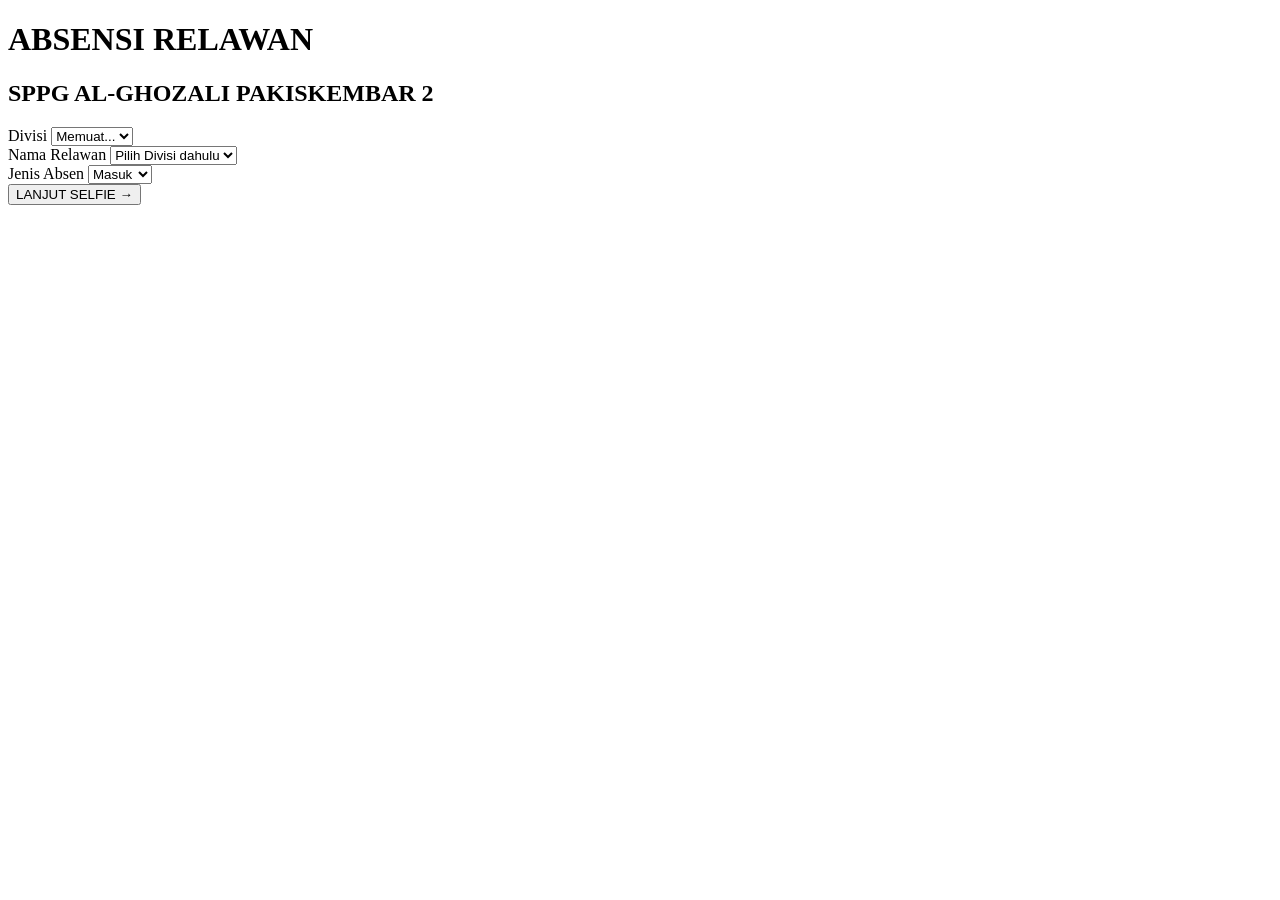
==== index.html @ 818ebdbd "index.html" ====
<!DOCTYPE html>
<html lang="id">
<head>

<meta charset="UTF-8">
<meta name="viewport" content="width=device-width, initial-scale=1.0">

<title>Absensi Relawan SPPG</title>

<link rel="stylesheet" href="style.css">

</head>

<body>

<div class="container">

    <div class="card">

        <h1>ABSENSI RELAWAN</h1>

        <h2>SPPG AL-GHOZALI PAKISKEMBAR 2</h2>

        <div class="form-group">

            <label>Divisi</label>

            <select id="divisi">
                <option>Memuat...</option>
            </select>

        </div>

        <div class="form-group">

            <label>Nama Relawan</label>

            <select id="relawan">

                <option>Pilih Divisi dahulu</option>

            </select>

        </div>

        <div class="form-group">

            <label>Jenis Absen</label>

            <select id="jenis">

                <option value="Masuk">Masuk</option>
                <option value="Pulang">Pulang</option>

            </select>

        </div>

        <button id="btnLanjut">

            LANJUT SELFIE →

        </button>

    </div>

</div>

<script src="script.js"></script>

</body>
</html>
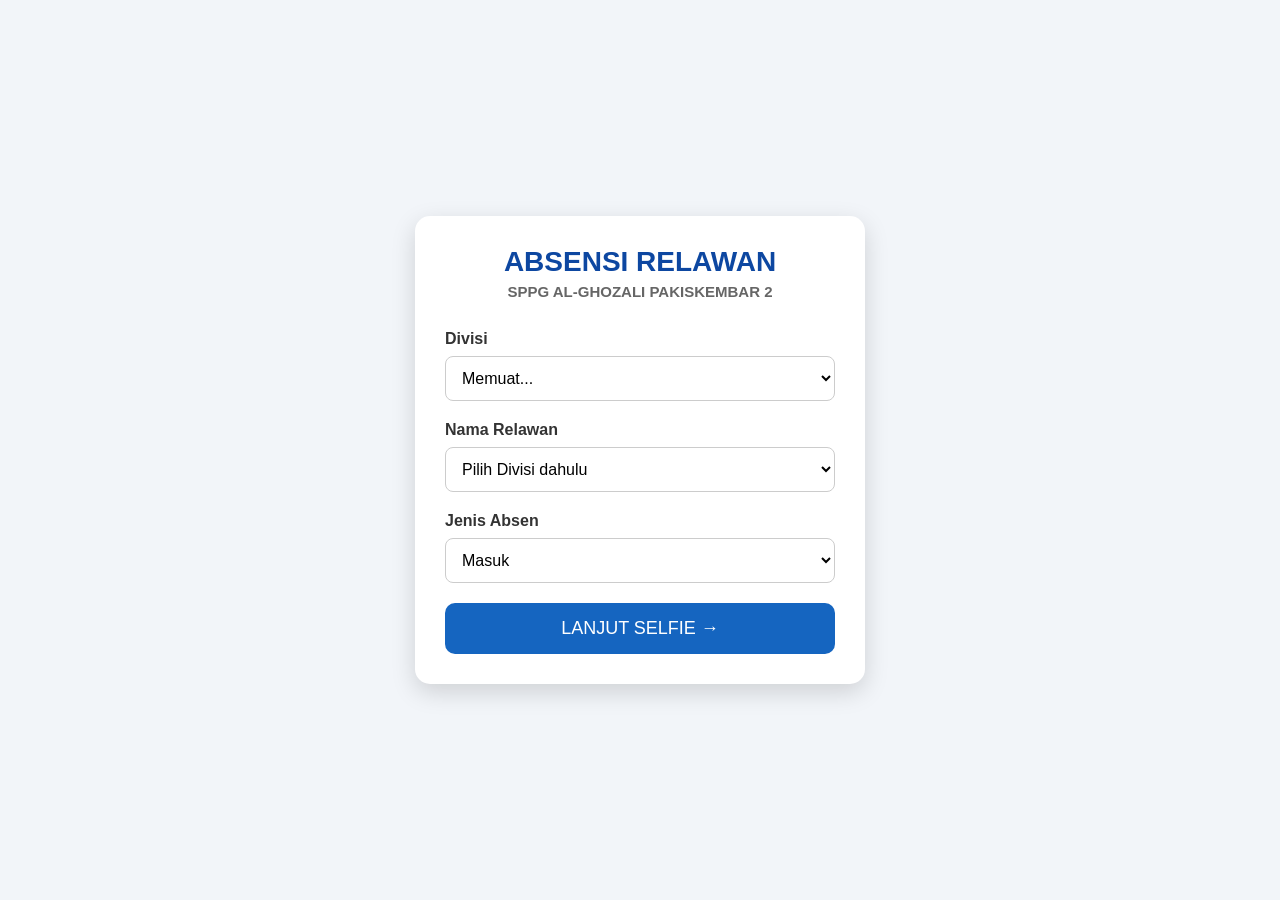
==== commit 331e89c7: "index.html" ====
--- a/index.html
+++ b/index.html
@@ -56,11 +56,12 @@
 
         </div>
 
-        <button id="btnLanjut">
+       <button id="btnLanjut" disabled>
 
-            LANJUT SELFIE →
+    LANJUT SELFIE →
 
-        </button>
+</button>
+        
 
     </div>
 
--- a/style.css
+++ b/style.css
@@ -0,0 +1,155 @@
+*{
+    margin:0;
+    padding:0;
+    box-sizing:border-box;
+    font-family:Arial, Helvetica, sans-serif;
+}
+
+body{
+
+    background:#f2f5f9;
+
+    display:flex;
+
+    justify-content:center;
+
+    align-items:center;
+
+    min-height:100vh;
+
+    padding:20px;
+
+}
+
+.container{
+
+    width:100%;
+    max-width:450px;
+
+}
+
+.card{
+
+    background:#ffffff;
+
+    border-radius:15px;
+
+    padding:30px;
+
+    box-shadow:0 8px 25px rgba(0,0,0,.15);
+
+}
+
+h1{
+
+    text-align:center;
+
+    color:#0D47A1;
+
+    font-size:28px;
+
+}
+
+h2{
+
+    text-align:center;
+
+    color:#666;
+
+    font-size:15px;
+
+    margin-top:5px;
+
+    margin-bottom:30px;
+
+}
+
+.form-group{
+
+    margin-bottom:20px;
+
+}
+
+label{
+
+    display:block;
+
+    margin-bottom:8px;
+
+    font-weight:bold;
+
+    color:#333;
+
+}
+
+select{
+
+    width:100%;
+
+    padding:12px;
+
+    border-radius:8px;
+
+    border:1px solid #ccc;
+
+    font-size:16px;
+
+    background:white;
+
+}
+
+button{
+
+    width:100%;
+
+    padding:15px;
+
+    border:none;
+
+    border-radius:10px;
+
+    background:#1565C0;
+
+    color:white;
+
+    font-size:18px;
+
+    cursor:pointer;
+
+    transition:.3s;
+
+}
+
+button:hover{
+
+    background:#0D47A1;
+
+}
+
+button:active{
+
+    transform:scale(.98);
+
+}
+
+@media(max-width:480px){
+
+.card{
+
+    padding:20px;
+
+}
+
+h1{
+
+    font-size:23px;
+
+}
+
+button{
+
+    font-size:16px;
+
+}
+
+}
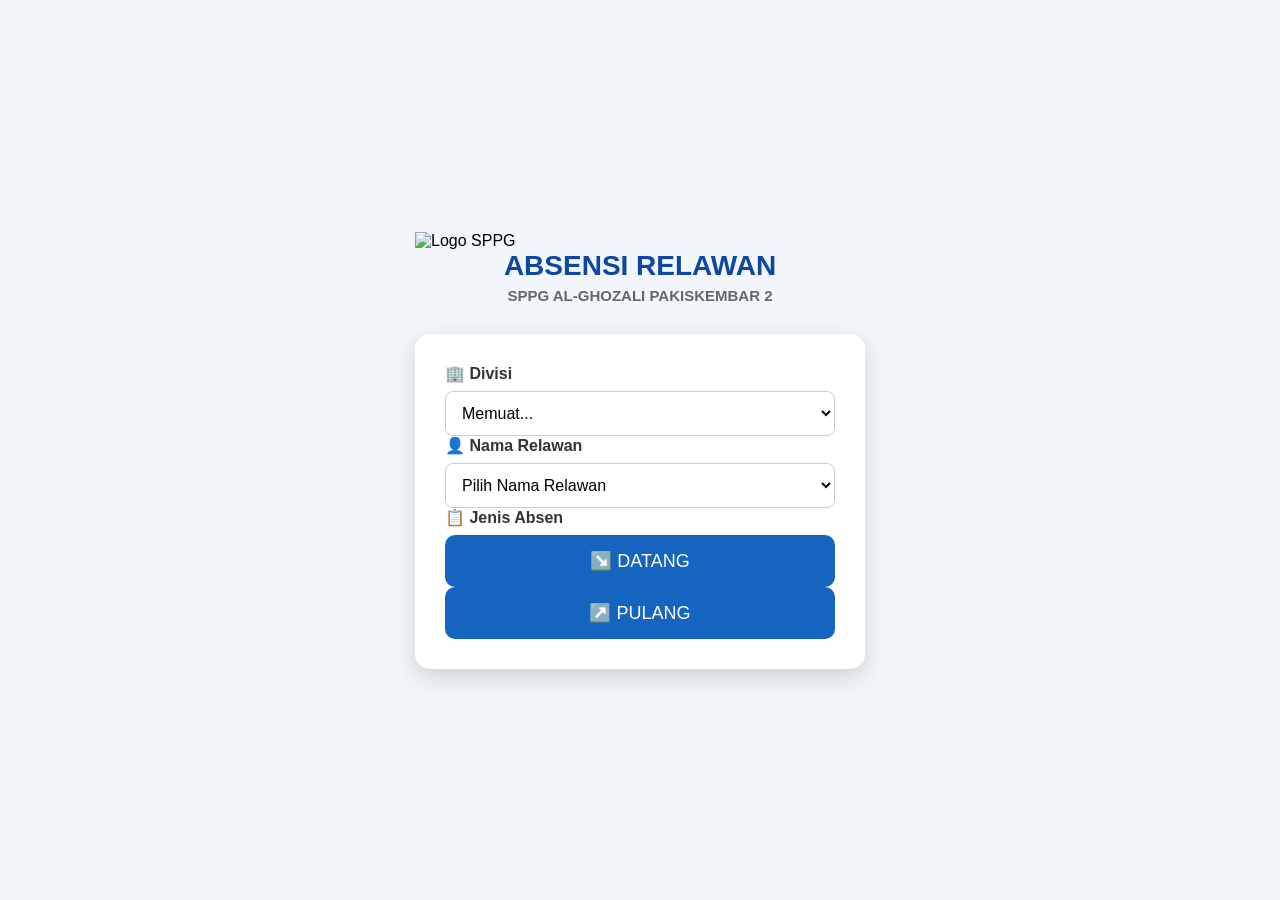
==== commit 5e4fdb93: "index.html" ====
--- a/index.html
+++ b/index.html
@@ -1,67 +1,78 @@
 <!DOCTYPE html>
 <html lang="id">
 <head>
+    <meta charset="UTF-8">
+    <meta name="viewport" content="width=device-width, initial-scale=1.0">
 
-<meta charset="UTF-8">
-<meta name="viewport" content="width=device-width, initial-scale=1.0">
+    <title>Absensi Relawan SPPG</title>
 
-<title>Absensi Relawan SPPG</title>
-
-<link rel="stylesheet" href="style.css">
-
+    <link rel="stylesheet" href="style.css">
 </head>
 
 <body>
 
 <div class="container">
 
-    <div class="card">
+    <!-- HEADER -->
+
+    <div class="header">
+
+        <img src="logo.png" class="logo" alt="Logo SPPG">
 
         <h1>ABSENSI RELAWAN</h1>
 
         <h2>SPPG AL-GHOZALI PAKISKEMBAR 2</h2>
 
-        <div class="form-group">
+        <div id="tanggal"></div>
 
-            <label>Divisi</label>
+        <div id="jam"></div>
 
-            <select id="divisi">
-                <option>Memuat...</option>
-            </select>
+    </div>
+
+
+    <!-- CARD -->
+
+    <div class="card">
+
+        <!-- DIVISI -->
+
+        <label>
+            🏢 Divisi
+        </label>
+
+        <select id="divisi">
+            <option value="">Pilih Divisi</option>
+        </select>
+
+
+        <!-- RELAWAN -->
+
+        <label>
+            👤 Nama Relawan
+        </label>
+
+        <select id="relawan">
+            <option value="">Pilih Nama Relawan</option>
+        </select>
+
+
+        <!-- JENIS ABSEN -->
+
+        <label>
+            📋 Jenis Absen
+        </label>
+
+        <div class="jenis-container">
+
+            <button id="btnDatang" class="btnJenis datang">
+                ↘️ DATANG
+            </button>
+
+            <button id="btnPulang" class="btnJenis pulang">
+                ↗️ PULANG
+            </button>
 
         </div>
-
-        <div class="form-group">
-
-            <label>Nama Relawan</label>
-
-            <select id="relawan">
-
-                <option>Pilih Divisi dahulu</option>
-
-            </select>
-
-        </div>
-
-        <div class="form-group">
-
-            <label>Jenis Absen</label>
-
-            <select id="jenis">
-
-                <option value="Masuk">Masuk</option>
-                <option value="Pulang">Pulang</option>
-
-            </select>
-
-        </div>
-
-       <button id="btnLanjut" disabled>
-
-    LANJUT SELFIE →
-
-</button>
-        
 
     </div>
 
--- a/style.css
+++ b/style.css
@@ -153,3 +153,13 @@
 }
 
 }
+button:disabled{
+    background:#bdbdbd;
+    color:#666;
+    cursor:not-allowed;
+    opacity:0.7;
+}
+
+button:not(:disabled){
+    cursor:pointer;
+}
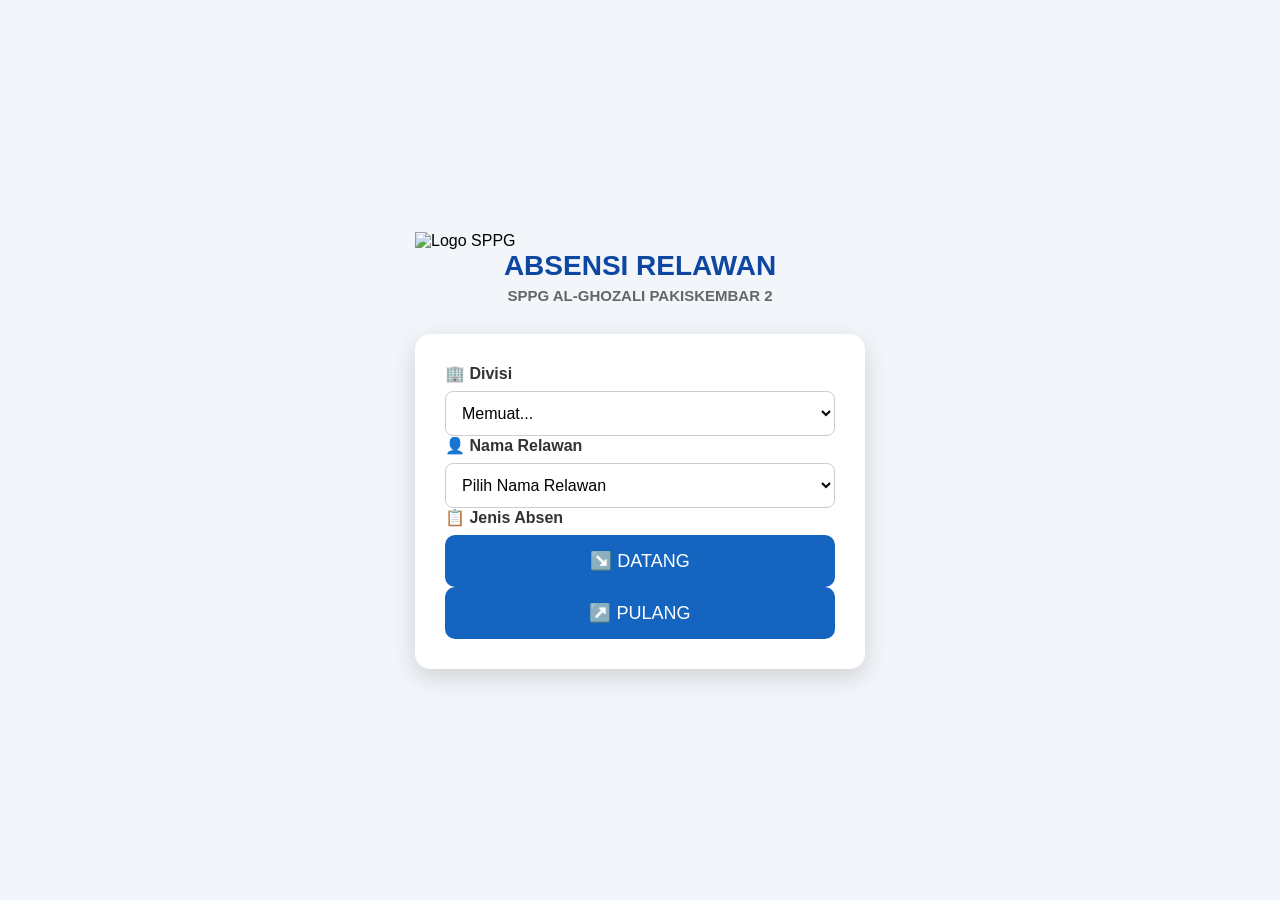
==== commit 8d857703: "index.html" ====
--- a/index.html
+++ b/index.html
@@ -58,21 +58,19 @@
 
         <!-- JENIS ABSEN -->
 
-        <label>
-            📋 Jenis Absen
-        </label>
+       <label>📋 Jenis Absen</label>
 
-        <div class="jenis-container">
+<div class="jenis-container">
 
-            <button id="btnDatang" class="btnJenis datang">
-                ↘️ DATANG
-            </button>
+    <button type="button" id="btnDatang" class="btnJenis datang">
+        ↘️ DATANG
+    </button>
 
-            <button id="btnPulang" class="btnJenis pulang">
-                ↗️ PULANG
-            </button>
+    <button type="button" id="btnPulang" class="btnJenis pulang">
+        ↗️ PULANG
+    </button>
 
-        </div>
+</div>
 
     </div>
 
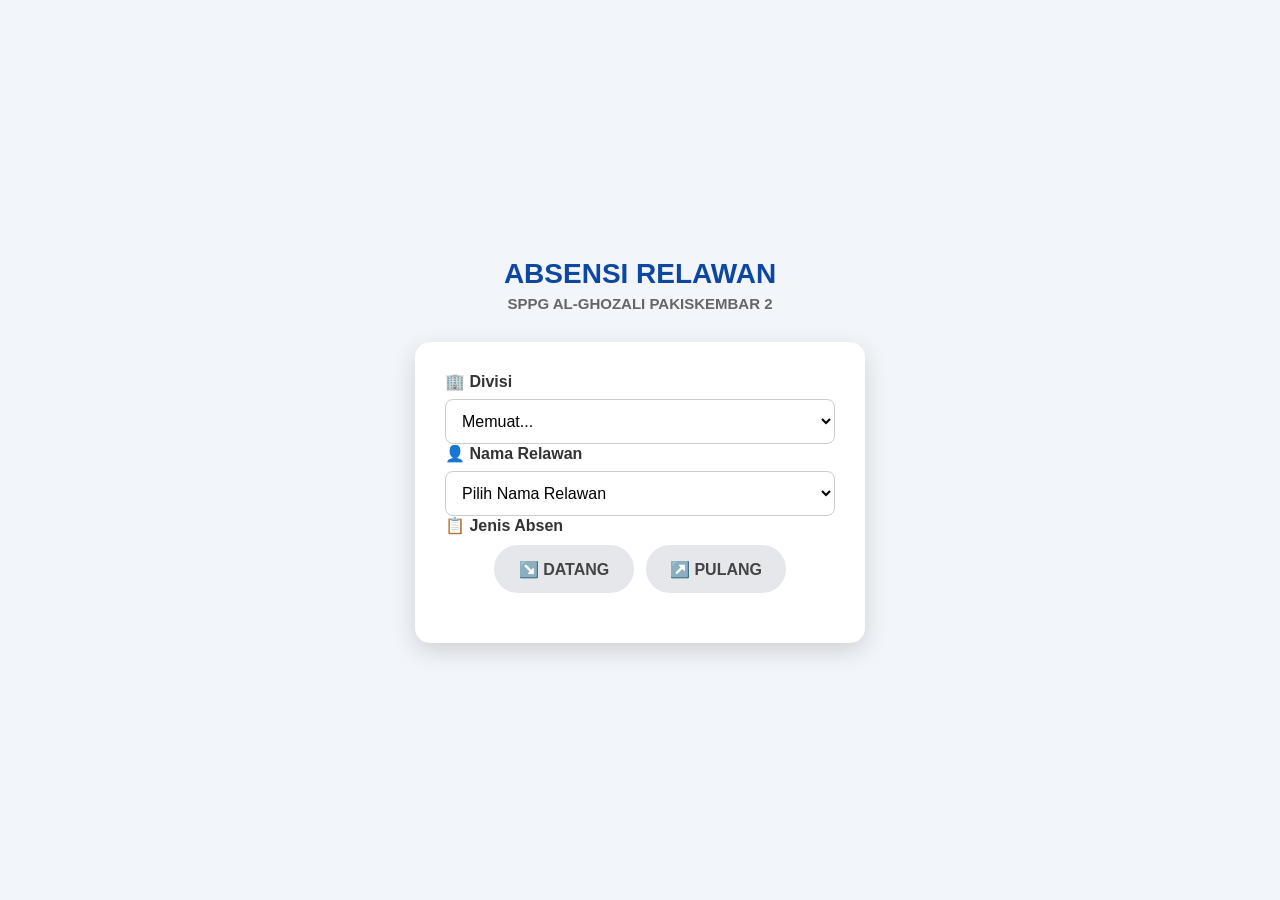
==== commit 21431b29: "index.html" ====
--- a/index.html
+++ b/index.html
@@ -17,8 +17,7 @@
 
     <div class="header">
 
-        <img src="logo.png" class="logo" alt="Logo SPPG">
-
+        
         <h1>ABSENSI RELAWAN</h1>
 
         <h2>SPPG AL-GHOZALI PAKISKEMBAR 2</h2>
--- a/style.css
+++ b/style.css
@@ -163,3 +163,49 @@
 button:not(:disabled){
     cursor:pointer;
 }
+
+/* ===== JENIS ABSEN ===== */
+
+.jenis-container{
+    display:flex;
+    justify-content:center;
+    gap:12px;
+    margin-top:10px;
+    margin-bottom:20px;
+}
+
+.btnJenis{
+
+    width:140px;
+    height:48px;
+
+    border:none;
+    border-radius:30px;
+
+    font-size:16px;
+    font-weight:bold;
+
+    cursor:pointer;
+
+    background:#E5E7EB;
+    color:#444;
+
+    transition:.25s;
+}
+
+.btnJenis:hover{
+    transform:translateY(-2px);
+}
+
+.btnJenis.active{
+    color:white;
+    transform:scale(1.05);
+}
+
+.btnJenis.datang.active{
+    background:#16A34A;
+}
+
+.btnJenis.pulang.active{
+    background:#2563EB;
+}
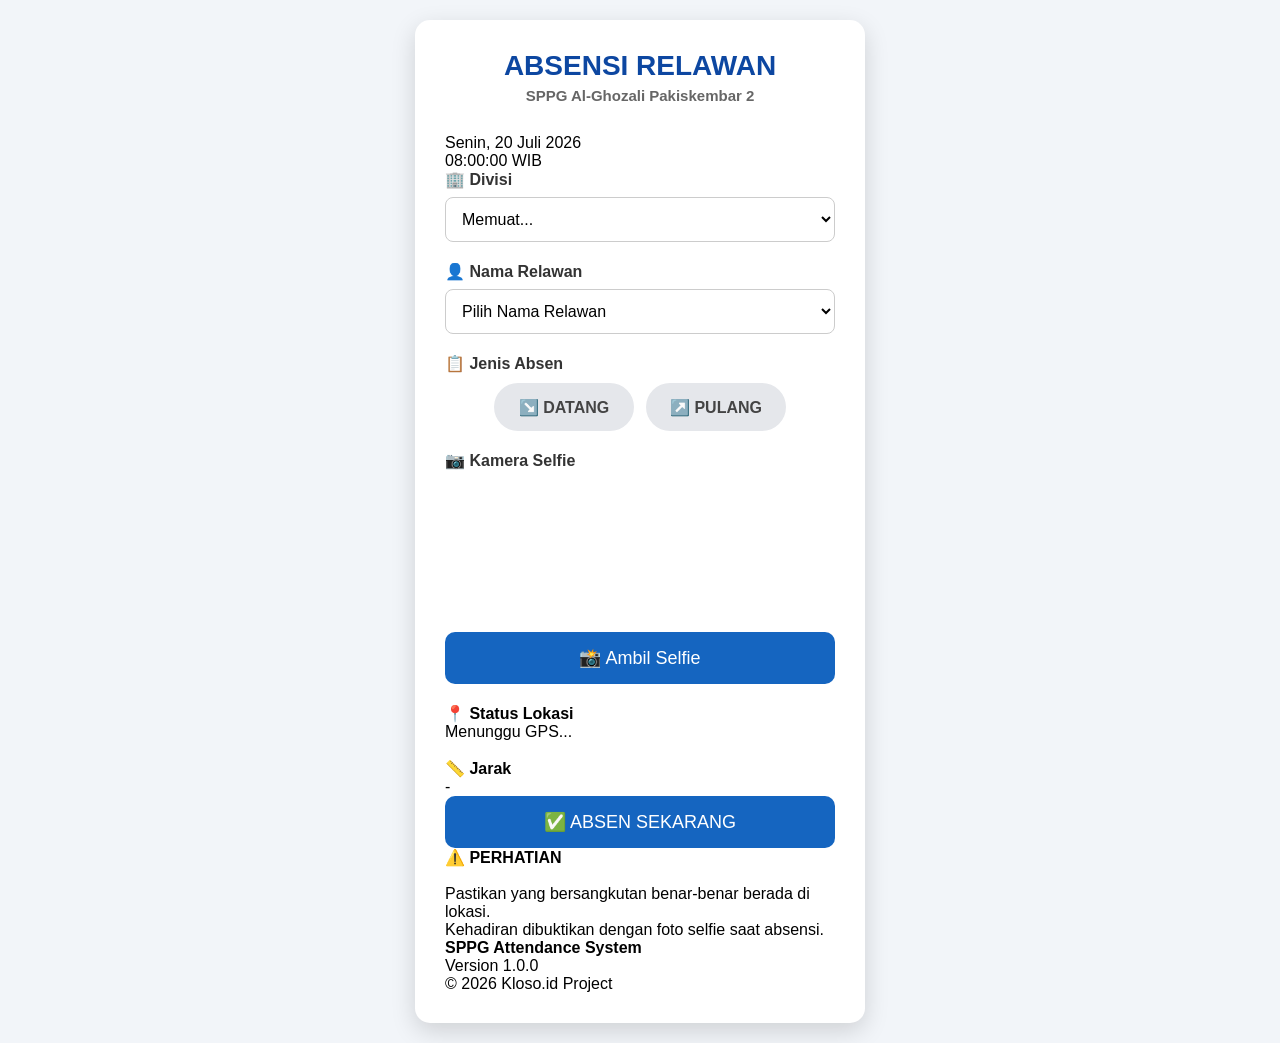
==== commit d9005e3b: "index.html" ====
--- a/index.html
+++ b/index.html
@@ -1,77 +1,97 @@
 <!DOCTYPE html>
 <html lang="id">
 <head>
-    <meta charset="UTF-8">
-    <meta name="viewport" content="width=device-width, initial-scale=1.0">
-
-    <title>Absensi Relawan SPPG</title>
-
-    <link rel="stylesheet" href="style.css">
+<meta charset="UTF-8">
+<meta name="viewport" content="width=device-width, initial-scale=1.0">
+<title>SPPG Attendance System</title>
+<link rel="stylesheet" href="style.css">
 </head>
-
 <body>
 
 <div class="container">
 
-    <!-- HEADER -->
+  <div class="card">
 
     <div class="header">
+      <h1>ABSENSI RELAWAN</h1>
+      <h2>SPPG Al-Ghozali Pakiskembar 2</h2>
 
-        
-        <h1>ABSENSI RELAWAN</h1>
-
-        <h2>SPPG AL-GHOZALI PAKISKEMBAR 2</h2>
-
-        <div id="tanggal"></div>
-
-        <div id="jam"></div>
-
+      <div class="datetime">
+        <div id="tanggal">Senin, 20 Juli 2026</div>
+        <div id="jam">08:00:00 WIB</div>
+      </div>
     </div>
 
+    <div class="form-group">
+      <label>🏢 Divisi</label>
+      <select id="divisi">
+        <option value="">Pilih Divisi</option>
+      </select>
+    </div>
 
-    <!-- CARD -->
+    <div class="form-group">
+      <label>👤 Nama Relawan</label>
+      <select id="relawan">
+        <option value="">Pilih Nama Relawan</option>
+      </select>
+    </div>
 
-    <div class="card">
+    <div class="form-group">
+      <label>📋 Jenis Absen</label>
 
-        <!-- DIVISI -->
+      <div class="jenis-container">
+        <button type="button" id="btnDatang" class="btnJenis datang">↘️ DATANG</button>
+        <button type="button" id="btnPulang" class="btnJenis pulang">↗️ PULANG</button>
+      </div>
+    </div>
 
-        <label>
-            🏢 Divisi
-        </label>
+    <div class="form-group">
+      <label>📷 Kamera Selfie</label>
 
-        <select id="divisi">
-            <option value="">Pilih Divisi</option>
-        </select>
+      <div class="camera-box">
+        <video id="video" autoplay playsinline></video>
+      </div>
 
+      <button type="button" id="btnSelfie" class="btnAbsen">
+        📸 Ambil Selfie
+      </button>
 
-        <!-- RELAWAN -->
+      <canvas id="canvas" style="display:none;"></canvas>
 
-        <label>
-            👤 Nama Relawan
-        </label>
+      <img id="preview" style="display:none;width:100%;margin-top:15px;border-radius:12px;">
+    </div>
 
-        <select id="relawan">
-            <option value="">Pilih Nama Relawan</option>
-        </select>
+    <div class="info-box">
+      <strong>📍 Status Lokasi</strong>
+      <div id="statusLokasi">Menunggu GPS...</div>
 
+      <br>
 
-        <!-- JENIS ABSEN -->
+      <strong>📏 Jarak</strong>
+      <div id="jarak">-</div>
+    </div>
 
-       <label>📋 Jenis Absen</label>
-
-<div class="jenis-container">
-
-    <button type="button" id="btnDatang" class="btnJenis datang">
-        ↘️ DATANG
+    <button id="btnAbsen" class="btnAbsen">
+      ✅ ABSEN SEKARANG
     </button>
 
-    <button type="button" id="btnPulang" class="btnJenis pulang">
-        ↗️ PULANG
+    <button id="btnReset" class="btnReset" style="display:none;">
+      🔄 ABSEN LAGI
     </button>
 
-</div>
+    <div class="warning">
+      <strong>⚠️ PERHATIAN</strong><br><br>
+      Pastikan yang bersangkutan benar-benar berada di lokasi.<br>
+      Kehadiran dibuktikan dengan foto selfie saat absensi.
+    </div>
 
+    <div class="footer">
+      <strong>SPPG Attendance System</strong><br>
+      Version 1.0.0<br>
+      © 2026 Kloso.id Project
     </div>
+
+  </div>
 
 </div>
 
--- a/style.css
+++ b/style.css
@@ -1,3 +1,10 @@
+/* =====================================================
+   SPPG ATTENDANCE SYSTEM
+   style.css (Draft)
+   Version : 1.0.0
+   © 2026 Kloso.id Project
+===================================================== */
+
 *{
     margin:0;
     padding:0;
@@ -6,153 +13,80 @@
 }
 
 body{
-
     background:#f2f5f9;
-
     display:flex;
-
     justify-content:center;
-
     align-items:center;
-
     min-height:100vh;
-
     padding:20px;
-
 }
 
 .container{
-
     width:100%;
     max-width:450px;
-
 }
 
 .card{
-
     background:#ffffff;
-
     border-radius:15px;
-
     padding:30px;
-
     box-shadow:0 8px 25px rgba(0,0,0,.15);
-
 }
 
 h1{
-
     text-align:center;
-
     color:#0D47A1;
-
     font-size:28px;
-
 }
 
 h2{
-
     text-align:center;
-
     color:#666;
-
     font-size:15px;
-
     margin-top:5px;
-
     margin-bottom:30px;
-
 }
 
 .form-group{
-
     margin-bottom:20px;
-
 }
 
 label{
-
     display:block;
-
     margin-bottom:8px;
-
     font-weight:bold;
-
     color:#333;
-
 }
 
 select{
-
     width:100%;
-
     padding:12px;
-
     border-radius:8px;
-
     border:1px solid #ccc;
-
     font-size:16px;
-
     background:white;
-
 }
 
 button{
-
     width:100%;
-
     padding:15px;
-
     border:none;
-
     border-radius:10px;
-
     background:#1565C0;
-
     color:white;
-
     font-size:18px;
-
     cursor:pointer;
-
     transition:.3s;
-
 }
 
 button:hover{
-
     background:#0D47A1;
-
 }
 
 button:active{
-
     transform:scale(.98);
-
 }
 
-@media(max-width:480px){
-
-.card{
-
-    padding:20px;
-
-}
-
-h1{
-
-    font-size:23px;
-
-}
-
-button{
-
-    font-size:16px;
-
-}
-
-}
 button:disabled{
     background:#bdbdbd;
     color:#666;
@@ -175,21 +109,15 @@
 }
 
 .btnJenis{
-
     width:140px;
     height:48px;
-
     border:none;
     border-radius:30px;
-
     font-size:16px;
     font-weight:bold;
-
     cursor:pointer;
-
     background:#E5E7EB;
     color:#444;
-
     transition:.25s;
 }
 
@@ -209,3 +137,23 @@
 .btnJenis.pulang.active{
     background:#2563EB;
 }
+
+@media(max-width:480px){
+    .card{
+        padding:20px;
+    }
+
+    h1{
+        font-size:23px;
+    }
+
+    button{
+        font-size:16px;
+    }
+}
+
+/* Catatan:
+   Ini adalah draft yang berasal dari CSS Anda saat ini.
+   Berikutnya saya akan membuat versi FINAL dengan tampilan
+   modern (header baru, jam digital, kamera, GPS, footer, dsb).
+*/
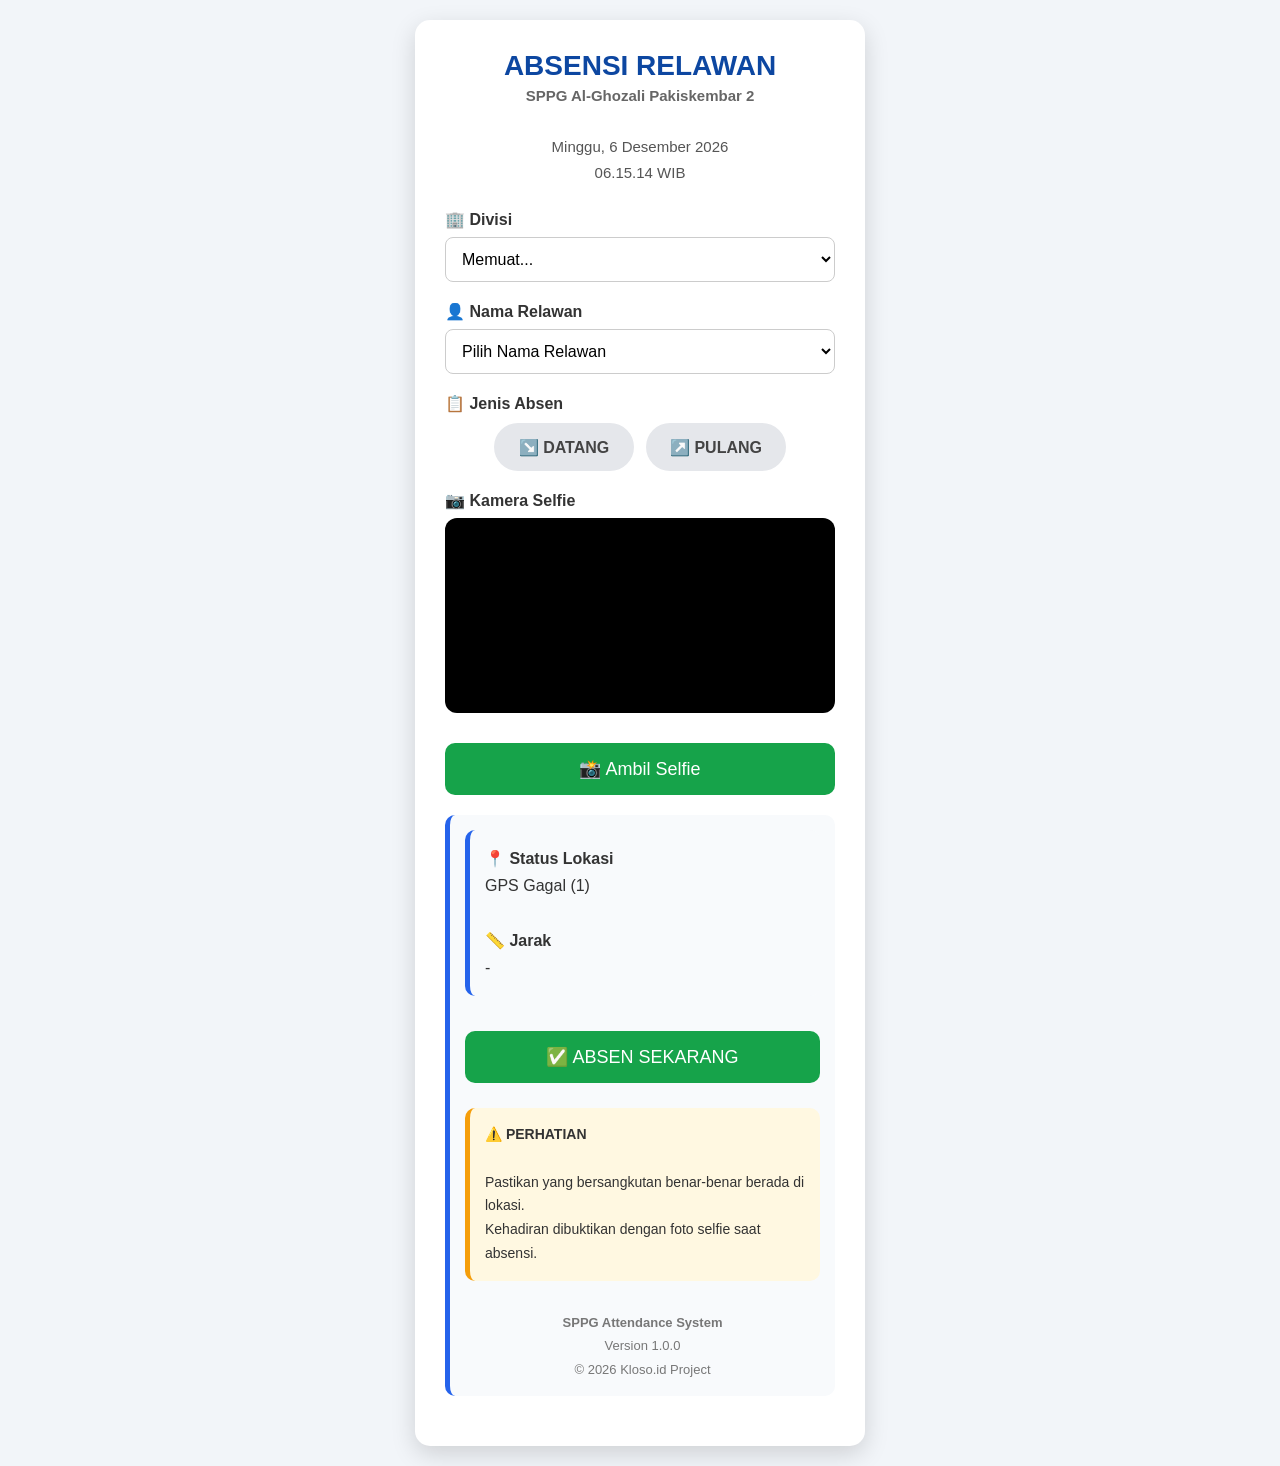
==== commit 98885794: "index.html" ====
--- a/index.html
+++ b/index.html
@@ -62,14 +62,17 @@
     </div>
 
     <div class="info-box">
-      <strong>📍 Status Lokasi</strong>
-      <div id="statusLokasi">Menunggu GPS...</div>
+  <div class="info-box">
 
-      <br>
+    <strong>📍 Status Lokasi</strong>
+    <div id="statusLokasi">Menunggu GPS...</div>
 
-      <strong>📏 Jarak</strong>
-      <div id="jarak">-</div>
-    </div>
+    <br>
+
+    <strong>📏 Jarak</strong>
+    <div id="jarak">-</div>
+
+</div>
 
     <button id="btnAbsen" class="btnAbsen">
       ✅ ABSEN SEKARANG
--- a/style.css
+++ b/style.css
@@ -151,7 +151,97 @@
         font-size:16px;
     }
 }
-
+/* ===== HEADER ===== */
+
+.header{
+    text-align:center;
+    margin-bottom:25px;
+}
+
+.datetime{
+    margin-top:15px;
+    color:#555;
+    font-size:15px;
+    line-height:1.7;
+}
+
+/* ===== CAMERA ===== */
+
+.camera-box{
+    width:100%;
+    background:#000;
+    border-radius:12px;
+    overflow:hidden;
+    margin-bottom:15px;
+}
+
+#video{
+    width:100%;
+    display:block;
+}
+
+#preview{
+    width:100%;
+    border-radius:12px;
+    margin-top:15px;
+    border:3px solid #16A34A;
+}
+
+/* ===== INFO BOX ===== */
+
+.info-box{
+    background:#F8FAFC;
+    border-left:5px solid #2563EB;
+    padding:15px;
+    border-radius:10px;
+    margin-bottom:20px;
+    color:#333;
+    line-height:1.7;
+}
+
+/* ===== BUTTON ABSEN ===== */
+
+.btnAbsen{
+    background:#16A34A;
+    margin-top:15px;
+}
+
+.btnAbsen:hover{
+    background:#15803D;
+}
+
+/* ===== BUTTON RESET ===== */
+
+.btnReset{
+    background:#2563EB;
+    margin-top:15px;
+}
+
+.btnReset:hover{
+    background:#1D4ED8;
+}
+
+/* ===== WARNING ===== */
+
+.warning{
+    margin-top:25px;
+    padding:15px;
+    border-radius:10px;
+    background:#FFF8E1;
+    border-left:5px solid #F59E0B;
+    font-size:14px;
+    line-height:1.7;
+}
+
+/* ===== FOOTER ===== */
+
+.footer{
+    margin-top:30px;
+    text-align:center;
+    color:#777;
+    font-size:13px;
+    line-height:1.8;
+}
 /* Catatan:
    Ini adalah draft yang berasal dari CSS Anda saat ini.
    Berikutnya saya akan membuat versi FINAL dengan tampilan
